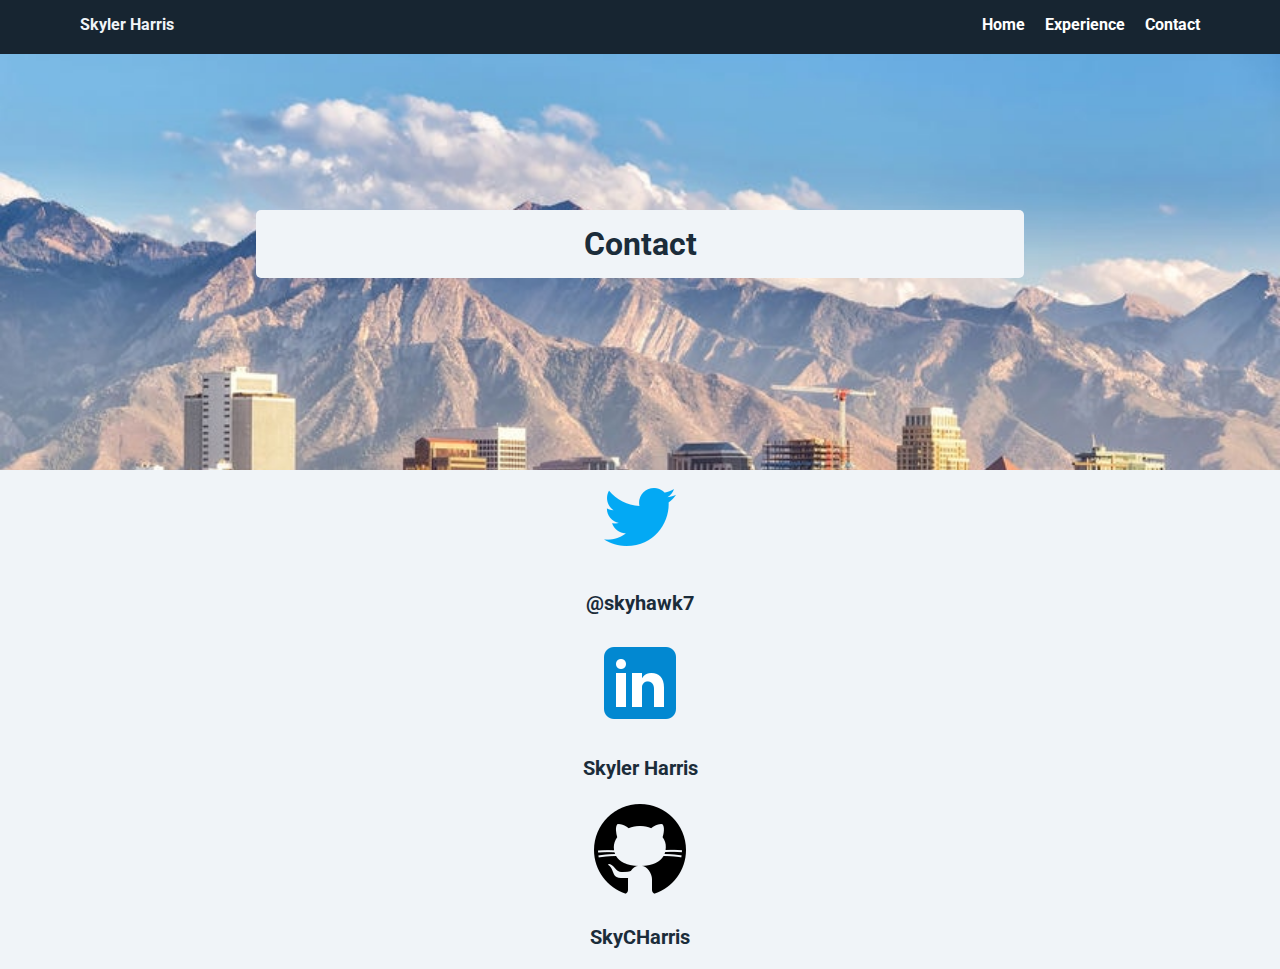
==== contact.html @ 4d80f276 "Contact page added, icons added, handles added." ====
<!doctype html>
<html lang="en">
<head>
  <meta charset="utf-8">
  <title>Experience</title>
  <meta name="viewport" content="width=device-width, initial-scale=1.0">
  <link rel="stylesheet" href="styles.css">
  <link href="https://fonts.googleapis.com/css?family=Muli%7CRoboto:400,300,500,700,900" rel="stylesheet"></head>

  <body>
    <div class="main-nav">
        <ul class="nav">
          <li class="name">Skyler Harris</li>
          <li><a href="index.html">Home</a></li>
          <li><a href="experience.html">Experience</a></li>
          <li><a href="contact.html">Contact</a></li>
        </ul>
    </div>

    <header>   
        <h1 class="tag name contact_tag">Contact</h1>
      </header>
  

        <section id="social_media">
            <a href="https://twitter.com/skyhawk7" target="_blank">
            <img src="images/twitter_icon.png" alt="Twitter Icon">
            <p>@skyhawk7</p>
            </a>
            <a href="https://www.linkedin.com/in/skyler-harris-762aaa144/" target="blank">
            <img src="images/linkedin_icon.png" alt="Linkedin Icon">
            <p>Skyler Harris</p>
            </a>
            <a href="https://github.com/lark7x">
            <img src="images/github_icon.png" alt="Github Icon">
            <p>SkyCHarris</p>
            </a>
        </section>
    </body>
    </html>
---- styles.css ----
/* Global Layout Set-up */
/* Sailor Blue Color Scheme */
* { 
  box-sizing: border-box;
}
  
body {
  margin: 0;
  padding: 0;
  text-align: center;
  font-family: 'Roboto', sans-serif;
  color: #1b2c3a;
  background: #f0f4f8;
}
/* Link Styles */
h3 a{
  color: #1b2c3a;
  text-decoration: underline;
}
a {
  text-decoration: none;
  color: #f0f4f8;
}
a:hover {
  color: #6993b8;
}

/* Section Styles */

.main-nav {
  width: 100%;
  background: #172531;
  min-height: 30px;
  padding: 10px;
  position: fixed;
  text-align: center;
}
.nav {
  display: flex;
  justify-content: space-around;
  font-weight: 700;
  list-style-type: none;
  margin: 0 auto;
  padding: 0;
}

.nav .name {
    display: block;
    margin-right: auto;
    color: #f0f4f8;
}
.nav li {
  padding: 5px 10px 10px 10px;
}
.nav a {
  transition: all .5s;
  text-decoration: none;
  color: white;
}
.nav a:hover {
  color: #6993b8;
}

header {
  text-align: center;
  background: url('images/slc-train-view.jpg') no-repeat top center ;
  background-size: cover;
  overflow: hidden;
  padding-top: 60px;
}
header {
  line-height: 1.5;
}
header .profile-image {
  margin-top: 50px;
  width: 175px;
  height: 225px;
  border-radius: 10px;
  border: 3px solid #1b2c3a;
  transition: all .5s;
}
header .profile-image:hover {
  transform: scale(1.3) rotate(5deg);
}
.tag {
  background-color: #f0f4f8;
  color: #1b2c3a;
  padding: 10px;
  border-radius: 5px;
  display: table;
  margin: 10px auto;
} 
.tag:hover{
  transform: scale(1.2) rotate(-10deg);
}
.location:hover{
  transform: scale(1.2) rotate(10deg);
}
.location {
  background-color: #253a4e;
  color: #f0f4f8;
}
.card {
  margin: 30px;
  padding: 20px 40px 40px;
  max-width: 500px;
  text-align: left;
  background: #fff;
  border-bottom: 4px solid #ccc;
  border-radius: 6px;
  transition: all .5s;
}
.card:hover {
  border-color: #ff99ff;
}

ul.skills {
  padding: 0;
  text-align: center;
}

.skills li {
  border-radius: 6px;
  display: inline-block;
  background: #6993b8;
  color: white;
  padding: 5px 10px;
  margin: 2px;
}

.skills li:nth-child(odd) {
  background: #2e4a62;
}

footer {
  width: 100%;
  min-height: 30px;
  padding: 20px 0 40px 20px;
}

footer .copyright {
  top: -8px;
  font-size: .75em;
}

footer ul {
  list-style-type: none;
  margin: 0;
  padding: 0;
}

footer ul li {
  display: inline-block;
}

a.social {
  display: inline-block;
  text-indent: -9999px;
  margin-left: 5px;
  width: 30px;
  height: 30px;
  background-size: 30px 30px;
  opacity: .4;
  transition: all .5s;
}
a.twitter {
  background-image: url(images/twitter.svg);
}
a.linkedin {
  background-image: url(images/linkedin.svg);
}
a.github {
  background-image: url(images/github.svg);
}
a.social:hover {
  opacity: 1;
}
.clearfix {
  clear: both;
}

/* Experience Page CSS */
.experience_tag{
  width: 60%;
  margin: 150px auto;
  transition: all .5s;
  transform: none;
}
section.tech_experience{
  width: 90%;
  margin: 5px auto 10px auto;
  padding: 5px;
  border-radius: 5px;
  background-color: #cddbe7;
  color: #1b2c3a;
  transition: all 2s;
}
section.edutech_experience{
  width: 90%;
  margin: 10px auto 10px auto;
  padding: 5px;
  border-radius: 5px;
  background-color: #cddbe7;
  color: #1b2c3a;
  transition: all 2s;
}
p.experience_intro{
  width: 80%;
  background-color: #cddbe7;
  margin: 10px auto 10px auto;
  padding: 20px;
  transition: all 2s;
}
h2.title{
  width: 50%;
  margin: 10px auto 10px auto;
  padding: 3px;
  border: 1px solid #1b2c3a;
  border-radius: 5px;
  background-color: #1b2c3a;
  color: #cddbe7;
  transition: all 2s;
}
h3:hover{
  transform: scale(1.1);
  color: #2e4a62;
}
p.date{
  font-size: 12px;
  font-style: italic;
}
.edutech_experience p{
  padding: 0px 10px;
}
.tech_experience p{
  padding: 0px 10px;
}
/* Contact Page CSS */
.contact_tag{
  width: 60%;
  margin: 150px auto;
  transition: all .5s;
  transform: none;
}
#social_media a{
  color: #1b2c3a;
  font-size: 20px;
  font-weight: bold;
}

/* Styles for larger screens */
@media screen and (min-width: 720px) {
  
  .flex {
      display: -ms-flexbox;      /* TWEENER - IE 10 */
      display: flex; 
      max-width: 1200px;
      -ms-flex-pack: distribute;
      justify-content: space-around;
      margin: 0 auto;
  }

  header {
    min-height: 470px;
  }

  .nav {
    max-width: 1200px;
    padding: 0 30px;
  }


  main {
    padding-top: 20px;
  }

  main p {
    line-height: 1.6em;
  }

  footer {
    font-size: 1.3em;
    max-width: 1200px;
    margin: 40px auto;
  }

}
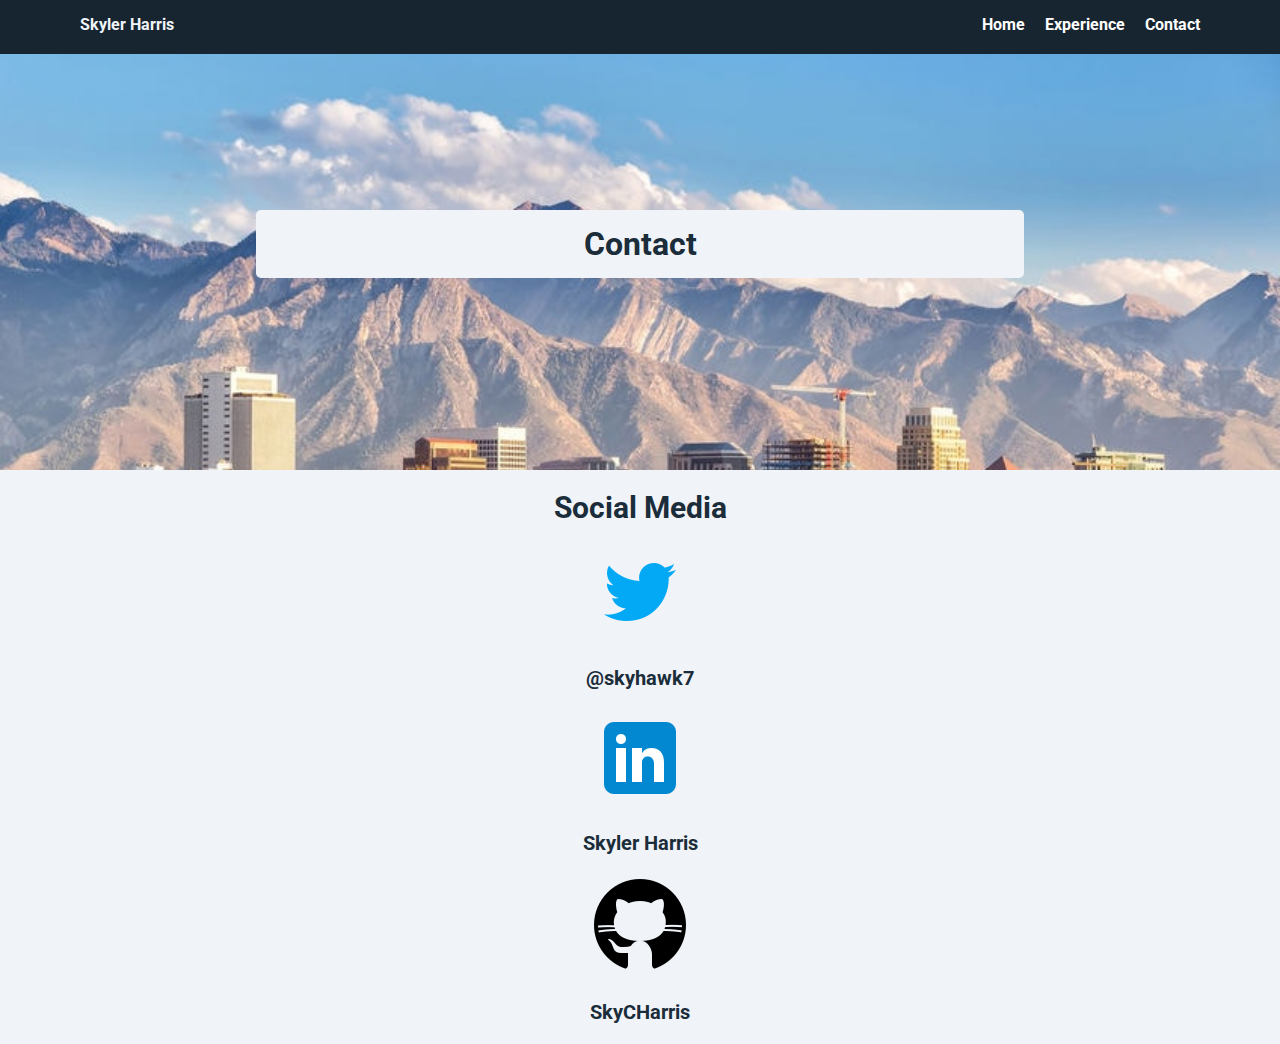
==== commit 9f367152: "Updated according to project rubric standards." ====
--- a/contact.html
+++ b/contact.html
@@ -21,8 +21,8 @@
         <h1 class="tag name contact_tag">Contact</h1>
       </header>
   
-
         <section id="social_media">
+            <h1>Social Media</h1>
             <a href="https://twitter.com/skyhawk7" target="_blank">
             <img src="images/twitter_icon.png" alt="Twitter Icon">
             <p>@skyhawk7</p>
--- a/styles.css
+++ b/styles.css
@@ -246,6 +246,9 @@
   color: #1b2c3a;
   font-size: 20px;
   font-weight: bold;
+}
+#social_media h1{
+  font-size: 30px;
 }
 
 /* Styles for larger screens */
